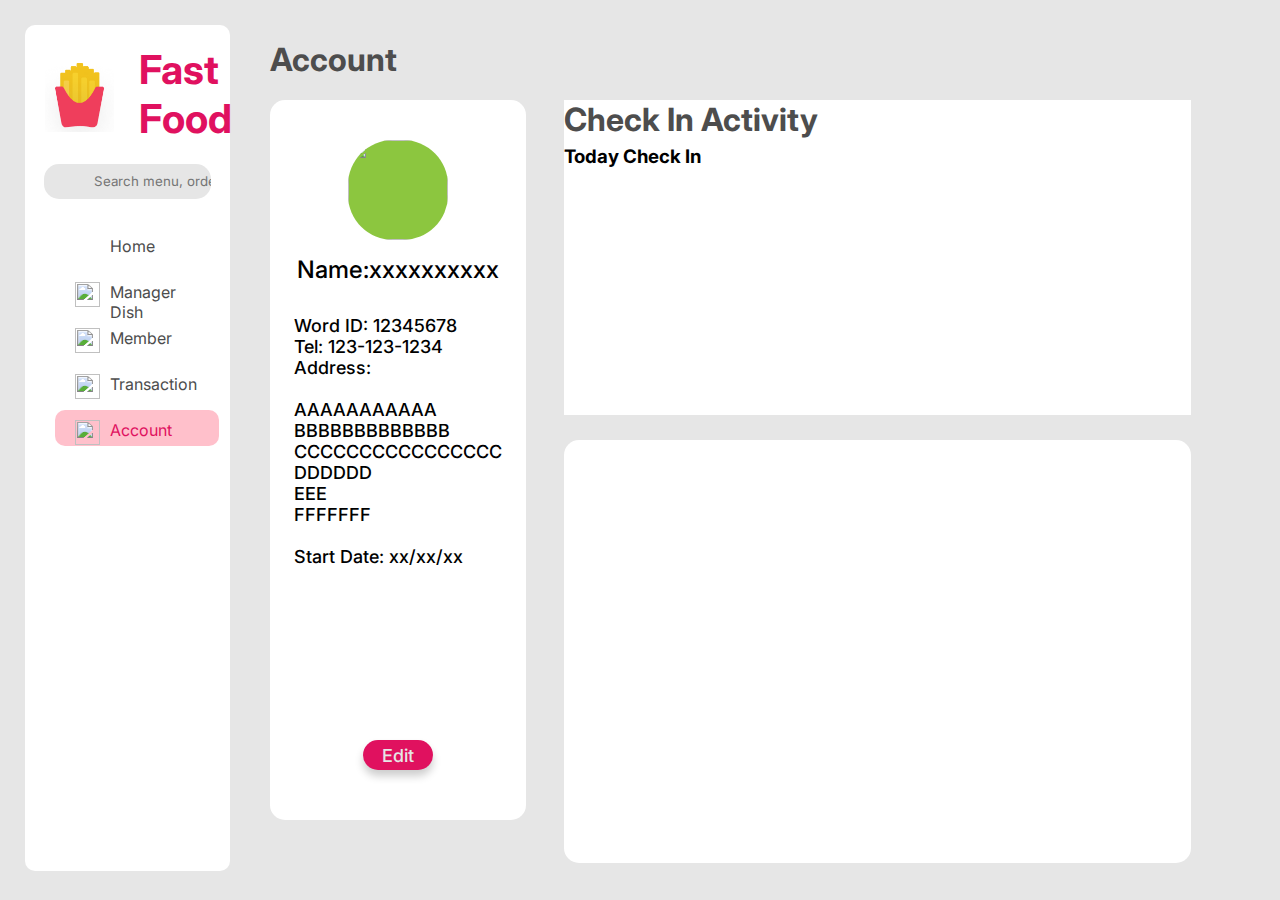
==== backEnd/pos/src/main/resources/static/account.html @ bea01b20 "codebase : 23-04" ====
<!DOCTYPE html>
<html lang="en">
<head>
    <meta charset="UTF-8">
    <meta name="viewport" content="width=device-width, initial-scale=1.0">
    <title>Document</title>
    <link href='https://unpkg.com/css.gg@2.0.0/icons/css/home.css' rel='stylesheet'>
    <link href='https://unpkg.com/css.gg@2.0.0/icons/css/search.css' rel='stylesheet'>
    <link href='https://unpkg.com/css.gg@2.0.0/icons/css/corner-up-left.css' rel='stylesheet'>
    <link rel="stylesheet" href="account.css">
</head>
<body>
 
    <nav>
        <div class="nav-container">
            <div class="nav-con">
                <div class="nav-logo">
                    <img src="./component/CS251 Component/Food category/logo.png" style="height: 75px;">
                    <h1>Fast Food</h1>
                </div>
                <div class="nav-search">
                    <div class="input-container">
                        <i class="gg-search"></i>
                        <input type="text" placeholder="Search menu, order..." required><br>
                    </div>
                </div>
                <div class="nav-menu">
                    <ul>
                        <li><a href="./home.html" class="home"><i class="gg-home"></i>Home</a></li>
                        <li><a href="./manageDish.html" class="manager-dish"><img src="./component/CS251 Component/icon/dish.png">Manager Dish</a></li>
                        <li><a href="./member.html" class="member"><img src="./component/CS251 Component/icon/member.png">Member</a></li>
                        <li><a href="./transaction.html" class="transaction"><img src="./component/CS251 Component/icon/transaction.png">Transaction</a></li>
                        <li><a href="./account.html" class="account"><img src="./component/CS251 Component/icon/account.png">Account</a></li>
                    </ul>
                </div>
            </div>
        </div>  
    </nav>

    <main>
        <div class="main-container">
            <h2>Account</h2>
            <div class="main-con">
                <div class="account-info">
                        <img src="./component/CS251 Component/Food category/1777635_can_coke_cola_drink_packaging_icon.svg">
                    <h2>Name:xxxxxxxxxx</h2>
                    <h3>Word ID:         12345678
                        <br>Tel:         123-123-1234
                        <br>Address:                 
                        <br>                        
                        <br>AAAAAAAAAAA
                        <br>BBBBBBBBBBBBB
                        <br>CCCCCCCCCCCCCCCC
                        <br>DDDDDD
                        <br>EEE
                        <br>FFFFFFF
                        <br>
                        <br>Start Date:     xx/xx/xx
                    </h3>
                    <button type="button">Edit</button>
                </div>
                <div class="account-info-con">
                    <div class="account-check-in">
                        <div class="left-check-in">
                            <h2>Check In Activity</h2>
                            <h3>Today Check In</h3>
                            <div class="status-check-in-box">
                                
                            </div>
                        </div>
                        <div class="right-check-in">

                        </div>
                    </div>
                    <div class="account-sale"></div>
                </div>
            </div>
        </div>
    </main>

    <div class="personal-employee-account-container">
        <div class="personal-employee-account-con-top">
            <img src="./component/CS251 Component/icon/account.png">
            <h3>Pongsatorn Sripli</h3>
            <img src="./component/CS251 Component/icon/arrow-down.png" id="logoutIcon1">
        </div>
        <div class="personal-employee-account-con-bottom" style="display: none;" id="logoutIcon2">
            <a href="index.html"><img src="./component/CS251 Component/icon/logout.png"><p>Logout</p></a>
        </div>
    </div>

    <script src="account.js"></script> 
</body>
</html>
---- backEnd/pos/src/main/resources/static/account.css ----
@import url('https://fonts.googleapis.com/css2?family=Inter:wght@100..900&display=swap');

:root {
    --background-color: #E6E6E6; /* กำหนดค่าสีหลัก */
    --white: #FFFFFF;
    --red: #E0115F;
    --text: #4D4D4D;
    --pink: #FFC0CB;
    --blue: #2585BB;
    --orange: #E37D32;
    --background-blue: #BDE3F9;
    --background-orange: #FFDEC6;
    --gray: #888383;
    --green: #8CC63F;
    --gray-li: #DCDCDC;
  }

* {
    margin: 0;
    padding: 0;
    box-sizing: border-box;
    font-family:"Inter", sans-serif;
}

body {
    background-color: var(--background-color);
    display: flex;
    padding: 25px;
    position: relative;
}

/* input */

input {
    height: 35px;
    width: 13vw;
    border-radius: 15px;
    border: none;
    padding-left: 50px;
    background-color: var(--background-color);
}

input:hover {
    outline:auto;
    outline-color: var(--red);
}

input:focus {
    outline:auto;
    outline-color: var(--red);
}

button {
    /* position: absolute;
    left: 310px;
    top: 150px; */
    height: 30px;
    width: 70px;

    border: none;
    border-radius: 15px;
    background-color: #E0115F;
    color: #E6E6E6;
    font-weight: 500;
    font-size: 18px;
    transition: background-color 3s;
    transition: color 0.8s;
    cursor: pointer;
    box-shadow: 0px 6px 8px rgba(0, 0, 0, 0.2);
}

button:hover {
    background-color: var(--pink);
    color: #4D4D4D;
}

/* input */

/* nav section */

.nav-container {
    width: 16vw;
    height: 94vh;
    background-color: var(--white);
    border-radius: 10px;

    .nav-con {
        width: 16vw;
        height: 95vh;
        display:flexbox;
        align-items: center;
        flex-direction: column;

        .nav-logo {
            display: flex;
            justify-content: left;
            align-items: center;
            padding: 10%;

            img {
                width: 42%;
            }

            h1 {
                padding-left: 25px;
                font-size: 40px;
                color: var(--red);
            }
        }

        .nav-search {
            display: flex;
            justify-content: center;

            .input-container {
                position: relative;
                display: inline-block;
            }

            i {
                position: absolute;
                left: 10px;
                top: 50%;
                transform: translateY(-50%);
                pointer-events: none;
            }
        }

        .nav-menu {
            margin-top: 3vh;

            ul {
                width: 100%;

                li {
                    margin-left: 30px;
                    height: 4vh;
                    width: 80%;
                    margin-top: 10px;
                    list-style-type: none;
                    border-radius: 10px;
                    position: relative;
                    transition: background-color 0.5s;
                    cursor: pointer;

                    a {
                        display: block;
                        text-decoration: none;
                        color: var(--text);
                        width: 100%;
                        padding: 10px;
                        padding-left: 55px;
                    }

                    i {
                        position: absolute;
                        left: 25px;
                        top: 15px;
                    }

                    img {
                        position: absolute;
                        height: 25px;
                        width: 25px;
                        left: 20px;
                        top: 10px;
                    }
                }

                li:hover {
                    background-color: var(--pink);

                    a {
                        color: var(--red);
                    }
                }

                li:nth-child(5) {
                    background-color: var(--pink);

                    a {
                        color: var(--red);
                    }
                }

            }
        }
    }
}

/* nav section */

.main-container {
    margin-left: 40px;
    width: 72vw;
    height: 92vh;

    h2 {
        height: 5vh;
        margin-top: 15px;
        font-size: 32px;
        color: var(--text);
    }
}

.main-con {
    display: flex;
    justify-content: space-between;
}

.account-info {
    margin-top: 15px;
    width: 20vw;
    height: 80vh;
    background-color: var(--white);
    border-radius: 15px;
    padding: 40px;
    display: flex;
    align-items: center;
    flex-direction: column;

    img {
        background-color: #8CC63F;
        height: 100px;
        width: 100px;
        border-radius: 45px;
    }

    h2 {
        height: 5vh;
        margin-top: 15px;
        font-size: 24px;
        font-weight: 500;
        color: black;
    }

    h3 {
        height: 5vh;
        margin-top: 15px;
        font-size: 18px;
        font-weight: 500;
        color: black;
    }

    button {
        margin-top: 380px;
    }
}

.account-info-con {
    width: 49vw;
    height: 84vh;
}

.account-check-in {
    background-color: var(--white);
    width: 49vw;
    height: 35vh;
    /* border-radius: 15px; */
}

.account-sale {
    margin-top: 25px;
    background-color: var(--white);
    width: 49vw;
    height: 47vh;
    border-radius: 15px;
}

.personal-employee-account-container {
    position: absolute;
    width: 235px;
    height: 40px;
    background-color: var(--white);
    border-radius: 25px;
    left: 1630px;
}

.personal-employee-account-con-top {
    position: relative; /* เพิ่มบรรทัดนี้เพื่อให้ z-index มีผล */
    display: flex;
    justify-content: baseline;
    align-items: center;
    border-radius: 25px;
    padding: 8px 8px;
    gap: 20px;
    transition: background-color 0.3s;
    z-index: 10;

    :nth-child(1), :nth-child(3) {
        width: 25px;
        height: 25px;
        border: 25px;
        border-radius: 25px;
    }

    :nth-child(2) {
        font-weight: 400;
        font-size: 16px;
    }

    :nth-child(3) {
        border: 1px var(--text) solid;
        border-radius: 25px;
    }
}

.personal-employee-account-con-top:hover {
    background-color: var(--pink);

    :nth-child(1), :nth-child(3) {
        border: 1px solid var(--red);
    }

    :nth-child(3) {
        transition: transform 0.3s ease;
    }

    :nth-child(3):focus {
        transform: rotate(180);
    }
}

.personal-employee-account-con-bottom {
    position: relative; /* เพิ่มบรรทัดนี้เพื่อให้ z-index มีผล */
    z-index: 1;
    margin-top: -40px;
    border-radius: 25px;
    display: flex;
    justify-content: baseline;
    align-items: center;
    height: 280%;
    background-color: var(--white);
}

.personal-employee-account-con-bottom a {
    position: relative;
    font-weight: 500;
    font-size: 14px;
    margin-top: 30px;
    display: flex;
    justify-content: space-between;
    align-items: center;
    text-decoration: none;
    color: var(--text);
    padding: 0px 120px;
    transition: color 0.3s;

    p {
        position: absolute;
        left: 144px;
    }

    img {
        height: 20px;
        width: 20px;
    }
}

.personal-employee-account-con-bottom a:hover {
    color: var(--red);
}
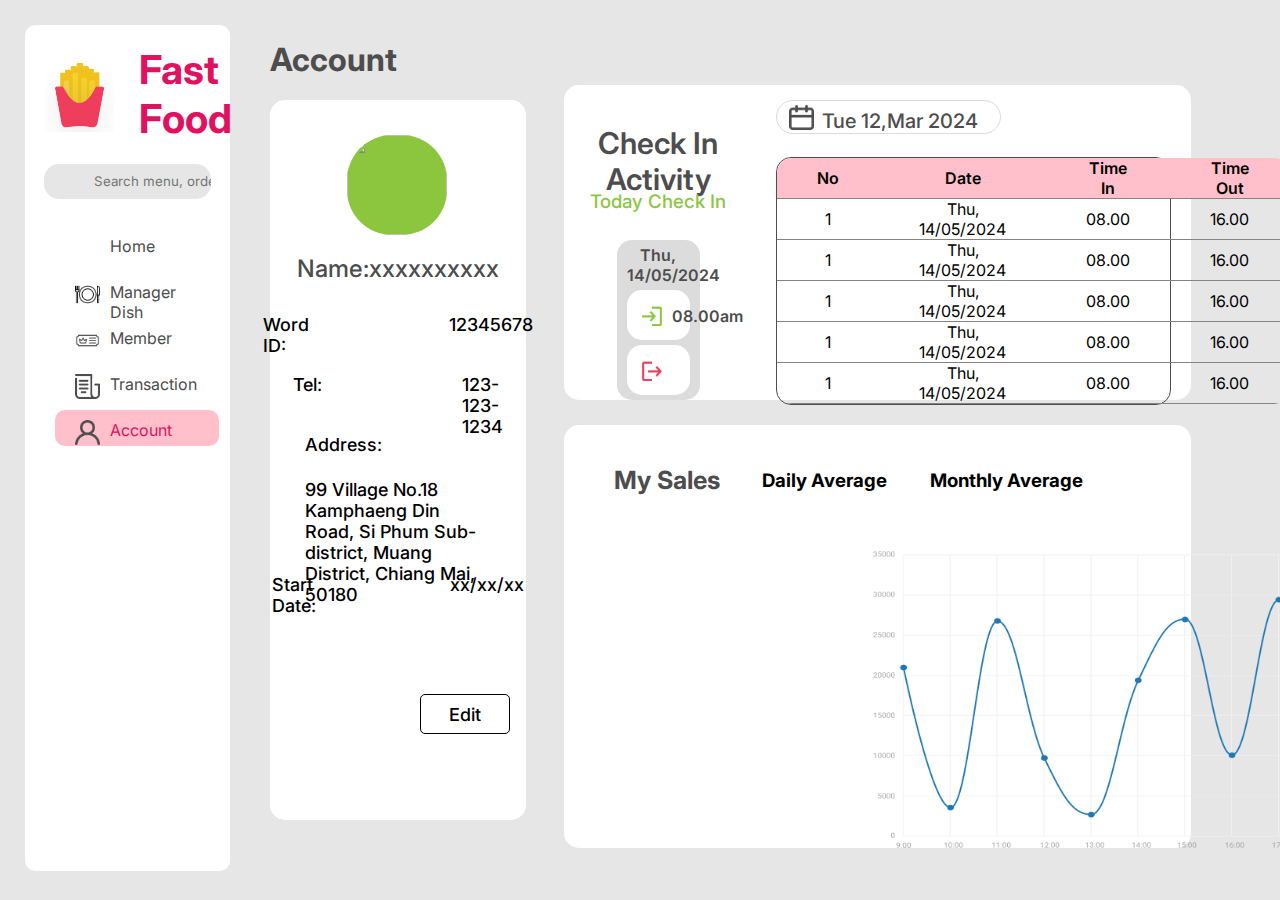
==== commit a139be5a: "Updating add member to dB" ====
--- a/backEnd/pos/src/main/resources/static/account.html
+++ b/backEnd/pos/src/main/resources/static/account.html
@@ -42,37 +42,138 @@
             <h2>Account</h2>
             <div class="main-con">
                 <div class="account-info">
+                    <div class="account-info-profile-and-name">
                         <img src="./component/CS251 Component/Food category/1777635_can_coke_cola_drink_packaging_icon.svg">
-                    <h2>Name:xxxxxxxxxx</h2>
-                    <h3>Word ID:         12345678
-                        <br>Tel:         123-123-1234
-                        <br>Address:                 
-                        <br>                        
-                        <br>AAAAAAAAAAA
-                        <br>BBBBBBBBBBBBB
-                        <br>CCCCCCCCCCCCCCCC
-                        <br>DDDDDD
-                        <br>EEE
-                        <br>FFFFFFF
-                        <br>
-                        <br>Start Date:     xx/xx/xx
-                    </h3>
-                    <button type="button">Edit</button>
+                        <h2>Name:xxxxxxxxxx</h2>
+                    </div>
+                    <div class="account-info-word-id">
+                        <h3>Word ID:</h3>
+                        <span style="padding: 0 70px;"></span>
+                        <h3>12345678</h3>
+                    </div>
+                    <div class="account-info-tel">
+                        <h3>Tel:</h3>
+                        <span style="padding: 0 70px;"></span>
+                        <h3>123-123-1234</h3>
+                    </div>
+                    <div class="account-info-address">
+                        <h3 style="height: 30px;">Address:</h3>
+                        <h3 id="adressInfo">
+                            99 Village
+                            No.18
+                            Kamphaeng Din Road,
+                            Si Phum Sub-district,
+                            Muang District,
+                            Chiang Mai, 50180
+                        </h3>
+                        <textarea rows="4" cols="50" style="display:none" id="changeAddress"></textarea>
+                    </div>
+                    <div class="account-info-start-date">
+                        <h3>Start Date:</h3>
+                        <span style="padding: 0 67px;"></span>
+                        <h3>xx/xx/xx</h3>
+                    </div>
+                    <div class="account-info-button">
+                        <button type="button" id="editButton">Edit</button>
+                        <button type="button" style="display:none" id="saveButton">Save</button>
+                    </div>
                 </div>
+
                 <div class="account-info-con">
                     <div class="account-check-in">
                         <div class="left-check-in">
                             <h2>Check In Activity</h2>
                             <h3>Today Check In</h3>
                             <div class="status-check-in-box">
-                                
+                                <div class="status-check-in-box-con">
+                                    <h3>Thu, 14/05/2024</h3>
+                                    <div class="status-check-in-box-in">
+                                        <img src="./component/CS251 Component/icon/logIn.png">
+                                        <h3>08.00am</h3>
+                                    </div>
+                                    <div class="status-check-in-box-out">
+                                        <img src="./component/CS251 Component/icon/logOut2.png">
+                                        <h3></h3>
+                                    </div>
+                                </div>
                             </div>
                         </div>
                         <div class="right-check-in">
+                            <div class="box-date-container">
+                                <div class="box-date">
+                                    <img src="./component/CS251 Component/icon/calendar.png">
+                                    <h2>Tue 12,Mar 2024</h2>
+                                </div>
+                            </div>
+                            <div class="table-check-in-container">
+                                <div class="table-check-in-con">
+                                    <table>
+                                        <thead>
+                                            <tr>
+                                                <td>No</td>
+                                                <td>Date</td>
+                                                <td>Time In</td>
+                                                <td>Time Out</td>
+                                            </tr>
+                                        </thead>
+                                        <tbody>
+
+                                            <tr>
+                                                <td>1</td>
+                                                <td>Thu, 14/05/2024</td>
+                                                <td>08.00</td>
+                                                <td>16.00</td>
+                                            </tr>
+
+                                            <tr>
+                                                <td>1</td>
+                                                <td>Thu, 14/05/2024</td>
+                                                <td>08.00</td>
+                                                <td>16.00</td>
+                                            </tr>
+
+                                            <tr>
+                                                <td>1</td>
+                                                <td>Thu, 14/05/2024</td>
+                                                <td>08.00</td>
+                                                <td>16.00</td>
+                                            </tr>
+
+                                            <tr>
+                                                <td>1</td>
+                                                <td>Thu, 14/05/2024</td>
+                                                <td>08.00</td>
+                                                <td>16.00</td>
+                                            </tr>
+
+                                            <tr>
+                                                <td>1</td>
+                                                <td>Thu, 14/05/2024</td>
+                                                <td>08.00</td>
+                                                <td>16.00</td>
+                                            </tr>
+
+                                        </tbody>
+                                    </table>
+                                </div>
+                            </div>
+                            
 
                         </div>
                     </div>
-                    <div class="account-sale"></div>
+
+                    <div class="account-sale">
+                        <div class="account-sale-con">
+                            <div class="account-sale-header">
+                                <h2>My<span> </span>Sales</h2>
+                                <div class="account-sale-click">
+                                    <h3 id="dailySales">Daily Average</h3>
+                                    <h3 id="monthlySales">Monthly Average</h3>
+                                </div>
+                            </div>
+                            <img src="./component/CS251 Component/icon/graph1.png" id="changeGraph">
+                        </div>
+                    </div>
                 </div>
             </div>
         </div>
--- a/backEnd/pos/src/main/resources/static/account.css
+++ b/backEnd/pos/src/main/resources/static/account.css
@@ -64,7 +64,7 @@
     font-weight: 500;
     font-size: 18px;
     transition: background-color 3s;
-    transition: color 0.8s;
+    transition: color 0.3s;
     cursor: pointer;
     box-shadow: 0px 6px 8px rgba(0, 0, 0, 0.2);
 }
@@ -214,24 +214,70 @@
     height: 80vh;
     background-color: var(--white);
     border-radius: 15px;
-    padding: 40px;
+    padding: 35px;
     display: flex;
     align-items: center;
     flex-direction: column;
 
-    img {
-        background-color: #8CC63F;
-        height: 100px;
-        width: 100px;
-        border-radius: 45px;
-    }
-
-    h2 {
-        height: 5vh;
-        margin-top: 15px;
-        font-size: 24px;
-        font-weight: 500;
-        color: black;
+    .account-info-profile-and-name {
+
+        img {
+            margin: 0 50px;
+            background-color: #8CC63F;
+            height: 100px;
+            width: 100px;
+            border-radius: 45px;
+        }
+
+        h2 {
+            height: 5vh;
+            margin-top: 15px;
+            font-size: 24px;
+            font-weight: 500;
+            color: var(--text);
+        }
+    }
+
+    .account-info-word-id {
+        display: flex;
+        align-items: center;
+    }
+
+    .account-info-tel {
+        display: flex;
+        align-items: center;
+    }
+
+    .account-info-address {
+        
+        h3 {   
+            margin-bottom: 15px;
+        }
+
+        :nth-child(3){
+            height: 100px;
+            width: 13vw;
+            border-radius: 15px;
+            border: none;
+            padding:5px 5px;
+            background-color: var(--background-color);
+        }
+
+        :nth-child(3):hover {
+            outline:auto;
+            outline-color: var(--red);
+        }
+        
+        :nth-child(3):focus {
+            outline:auto;
+            outline-color: var(--red);
+        }
+    }
+
+    .account-info-start-date{
+        margin-top: 20px;
+        display: flex;
+        align-items: center;
     }
 
     h3 {
@@ -243,7 +289,36 @@
     }
 
     button {
-        margin-top: 380px;
+        margin: 75px 0;
+        height: 40px;
+        width: 90px;
+        background:none;
+        color: black;
+        border: black 1px solid;
+        border-radius: 5px;
+        box-shadow: none;
+    }
+
+    button:hover {
+        border-color: var(--red);
+        color: var(--red);
+        background-color: var(--pink);
+    }
+
+    .account-info-button {
+        display: grid;
+        grid-template-columns: repeat(2, 157px);
+        width: 100%;
+
+        :nth-child(1){
+            margin-left: 115px;
+            transition: margin-left 0.3s ease-in;
+        }
+
+        :nth-child(2) {
+            justify-self: end;
+        }
+
     }
 }
 
@@ -256,7 +331,97 @@
     background-color: var(--white);
     width: 49vw;
     height: 35vh;
-    /* border-radius: 15px; */
+    border-radius: 15px;
+    display: grid;
+    grid-template-columns: 30% 70%;
+
+    .left-check-in {
+        padding: 25px;
+
+        h2 {
+            text-align: center;
+            font-size: 30px;
+            font-weight: 600;
+        }
+
+        h3 {
+            margin-top: 20px;
+            text-align: center;
+            font-weight: 500;
+            color: var(--green);
+        }
+
+        .status-check-in-box {
+            width: 100%;
+            height: 65%;
+            display: flex;
+            justify-content: center;
+            align-items: center;
+
+            .status-check-in-box-con {
+                width: 60%;
+                height: 75%;
+                background-color: var(--gray-li);
+                border-radius: 15px;
+                margin: 30px 0px;
+                padding: 0px 10px 10px 10px;
+
+                h3 {
+                    margin-top: 5px;
+                    font-weight: 600;
+                    font-size: 16px;
+                    color: var(--text);
+                    margin-bottom: 5px;
+                }
+
+                .status-check-in-box-in , .status-check-in-box-out {
+                    margin-top: 5px;
+                    height: 50px;
+                    background-color: var(--white);
+                    border-radius: 15px;
+
+                }
+
+                .status-check-in-box-in {
+                    position: relative;
+                    img {
+                        position: absolute;
+                        top: 16px;
+                        left: 15px;
+                        height: 20px;
+                        width: 20px;
+                    }
+
+                    h3 {
+                        position: absolute;
+                        top: 11px;
+                        left: 45px;
+                    }
+                }
+
+                .status-check-in-box-out {
+                    position: relative;
+                    img {
+                        position: absolute;
+                        top: 16px;
+                        left: 15px;
+                        height: 20px;
+                        width: 20px;
+                    }
+                    h3 {
+                        position: absolute;
+                        top: 11px;
+                        left: 45px;
+                    }
+                }
+                
+            }
+        }
+    }
+
+    .right-check-in {
+        padding: 0 24px;
+    }
 }
 
 .account-sale {
@@ -361,3 +526,113 @@
     color: var(--red);
 }
 
+.box-date-container {
+    margin-top: 15px;
+    height: 15%;
+}
+
+.box-date {
+    margin-left: 385px;
+    width: 225px;
+    height: 60%;
+    border: var(--gray-li) 1px solid;
+    border-radius: 25px;
+    position: relative;
+    display: flex;
+    align-items: center;
+    margin: 0 60% 0 0;
+
+    img{
+        margin-left: 12px;
+       height: 25px;
+       width: 25px; 
+    }
+    
+    h2 {
+        padding: 7px 8px;
+        font-size: 20px;
+        color: var(--text);
+        font-weight: 500;
+    }
+}
+
+.table-check-in-container {
+    border: var(--text) 1px solid;
+    border-radius: 15px;
+    width: 101%;
+}
+
+.table-check-in-con table {
+    border-collapse: collapse;
+    width: 100%;
+    overflow: hidden;
+    border-radius: 15px;
+}
+
+.table-check-in-con table thead tr {
+    background-color: var(--pink);
+    font-weight: 600;
+}
+
+.table-check-in-con td,
+.table-check-in-con th {
+    height: 40px;
+    text-align: center;
+    padding: 0px 40px;
+    /* border-top: 1px solid var(--gray);
+    border-bottom: 1px solid var(--gray); */
+}
+
+.table-check-in-con table tr {
+    border-bottom: 1px solid var(--gray);
+} 
+
+.table-check-in-con table tbody tr {
+    transition: background-color 0.3s;
+}
+
+.table-check-in-con table tbody tr:hover {
+    background-color: var(--pink);
+    cursor: pointer;
+}
+
+.account-sale-con {
+    padding: 25px;
+    .account-sale-header {
+        display: flex;
+        position: relative;
+
+        h2 {
+            font-size: 25px;
+            margin-left: 25px;
+        }
+
+        .account-sale-click{
+            display: flex;
+            justify-content: space-around;
+            align-items: center;
+            width: 365px;
+            margin-left: 20px;
+            transition: color 0.8s;
+
+            cursor: pointer;
+
+            :nth-child(1):hover, :nth-child(2):hover{
+                color: var(--red);
+            }
+        }
+    }
+
+    img {
+        position: absolute;
+        height: 300px;
+        width: 600px;
+        top: 550px;
+        left: 870px;
+    }
+}
+
+#changeGraph {
+    transition: opacity 0.8s ease-in-out;
+}
+
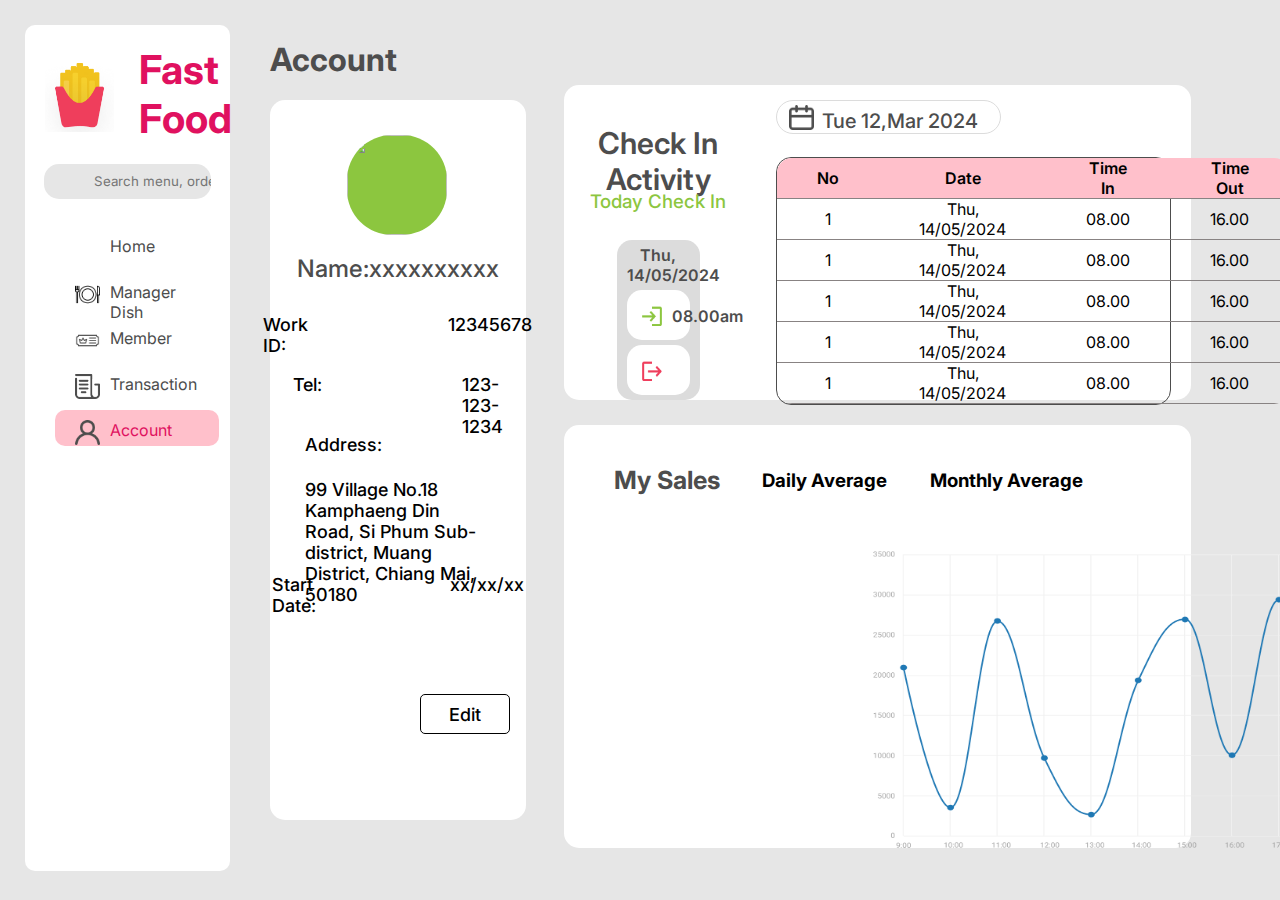
==== commit 7fc91145: "Update Something I forgor" ====
--- a/backEnd/pos/src/main/resources/static/account.html
+++ b/backEnd/pos/src/main/resources/static/account.html
@@ -44,21 +44,21 @@
                 <div class="account-info">
                     <div class="account-info-profile-and-name">
                         <img src="./component/CS251 Component/Food category/1777635_can_coke_cola_drink_packaging_icon.svg">
-                        <h2>Name:xxxxxxxxxx</h2>
+                        <h2 id="name">Name:xxxxxxxxxx</h2>
                     </div>
                     <div class="account-info-word-id">
-                        <h3>Word ID:</h3>
+                        <h3>Work ID:</h3>
                         <span style="padding: 0 70px;"></span>
-                        <h3>12345678</h3>
+                        <h3 id="work-id">12345678</h3>
                     </div>
                     <div class="account-info-tel">
                         <h3>Tel:</h3>
                         <span style="padding: 0 70px;"></span>
-                        <h3>123-123-1234</h3>
+                        <h3 id="tel">123-123-1234</h3>
                     </div>
                     <div class="account-info-address">
                         <h3 style="height: 30px;">Address:</h3>
-                        <h3 id="adressInfo">
+                        <h3 id="addressInfo">
                             99 Village
                             No.18
                             Kamphaeng Din Road,
@@ -71,7 +71,7 @@
                     <div class="account-info-start-date">
                         <h3>Start Date:</h3>
                         <span style="padding: 0 67px;"></span>
-                        <h3>xx/xx/xx</h3>
+                        <h3 id="start-date">xx/xx/xx</h3>
                     </div>
                     <div class="account-info-button">
                         <button type="button" id="editButton">Edit</button>
--- a/backEnd/pos/src/main/resources/static/account.css
+++ b/backEnd/pos/src/main/resources/static/account.css
@@ -467,6 +467,7 @@
     :nth-child(3) {
         border: 1px var(--text) solid;
         border-radius: 25px;
+        padding: 4px;
     }
 }
 
